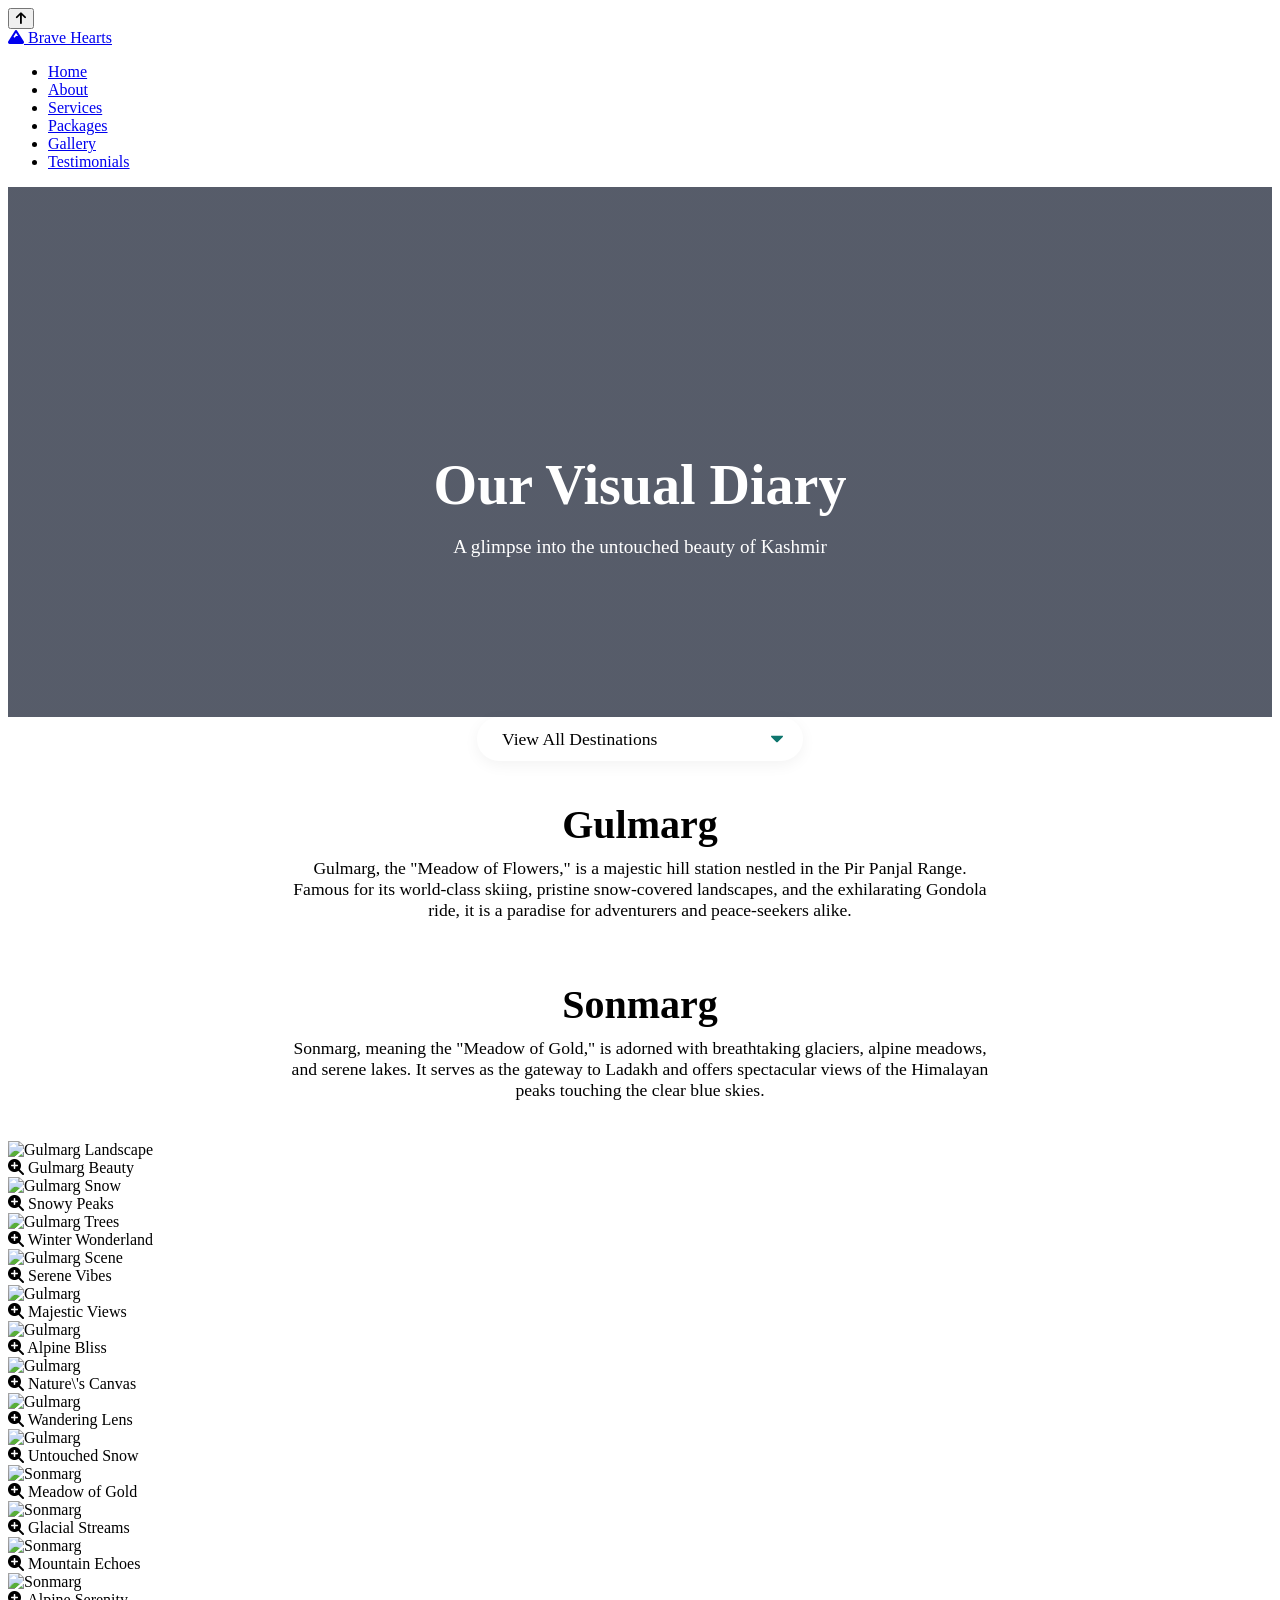
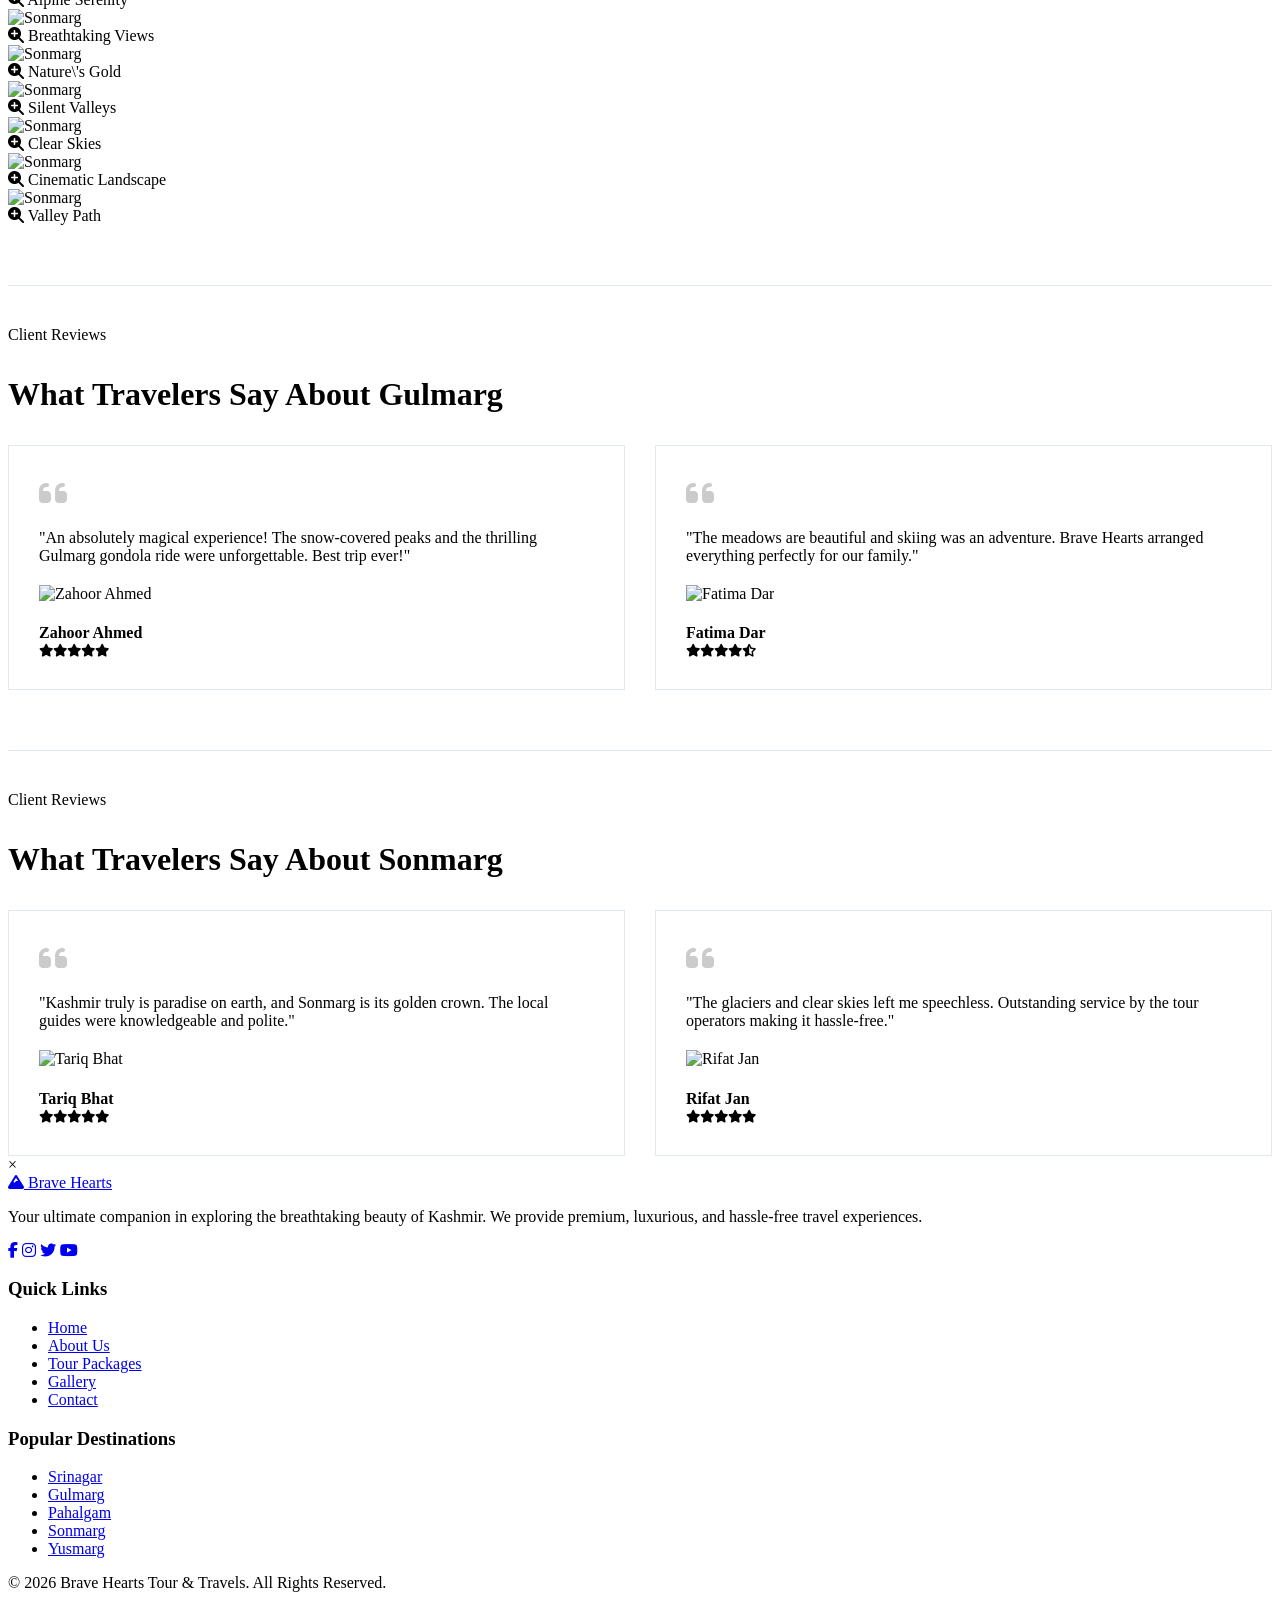
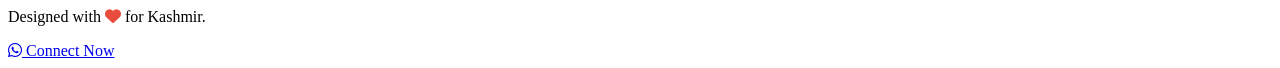
==== gallery.html @ b63589d4 "update" ====
<!DOCTYPE html>
<html lang="en">

<head>
    <meta charset="UTF-8">
    <meta name="viewport" content="width=device-width, initial-scale=1.0">
    <title>Gallery | Brave Hearts Tour & Travels</title>
    <meta name="description"
        content="Explore the stunning landscapes of Gulmarg and Sonmarg in Kashmir through our beautiful gallery.">
    <!-- Google Fonts -->
    <link rel="preconnect" href="https://fonts.googleapis.com">
    <link rel="preconnect" href="https://fonts.gstatic.com" crossorigin>
    <link
        href="https://fonts.googleapis.com/css2?family=Inter:wght@300;400;500;600&family=Outfit:wght@400;600;700;800&display=swap"
        rel="stylesheet">
    <!-- Font Awesome -->
    <link rel="stylesheet" href="https://cdnjs.cloudflare.com/ajax/libs/font-awesome/6.4.0/css/all.min.css">
    <!-- Custom CSS -->
    <link rel="stylesheet" href="style.css">
    <style>
        /* Specific Gallery Page Styles */
        .gallery-page-hero {
            height: 50vh;
            background: linear-gradient(rgba(15, 23, 42, 0.7), rgba(15, 23, 42, 0.7)), url('https://images.unsplash.com/photo-1598091383021-15ddea10925d?auto=format&fit=crop&w=1600&q=80') center/cover;
            display: flex;
            align-items: center;
            justify-content: center;
            text-align: center;
            color: white;
            padding-top: 80px;
        }

        .gallery-page-title {
            font-size: 3.5rem;
            font-weight: 800;
            margin-bottom: 10px;
            animation: fadeInDown 1s ease;
        }

        .gallery-page-subtitle {
            font-size: 1.2rem;
            font-weight: 300;
            animation: fadeInUp 1s ease;
        }

        .gallery-filter-container {
            text-align: center;
            margin-bottom: 40px;
        }

        .gallery-select {
            padding: 12px 25px;
            font-size: 1.1rem;
            border: 2px solid var(--primary);
            border-radius: 30px;
            background-color: var(--white);
            color: var(--dark);
            font-family: var(--font-primary);
            cursor: pointer;
            outline: none;
            transition: var(--transition);
            box-shadow: 0 4px 15px rgba(0,0,0,0.05);
            appearance: none;
            -webkit-appearance: none;
            background-image: url("data:image/svg+xml;charset=US-ASCII,%3Csvg%20xmlns%3D%22http%3A%2F%2Fwww.w3.org%2F2000%2Fsvg%22%20width%3D%22292.4%22%20height%3D%22292.4%22%3E%3Cpath%20fill%3D%22%230F766E%22%20d%3D%22M287%2069.4a17.6%2017.6%200%200%200-13-5.4H18.4c-5%200-9.3%201.8-12.9%205.4A17.6%2017.6%200%200%200%200%2082.2c0%205%201.8%209.3%205.4%2012.9l128%20127.9c3.6%203.6%207.8%205.4%2012.8%205.4s9.2-1.8%2012.8-5.4L287%2095c3.5-3.5%205.4-7.8%205.4-12.8%200-5-1.9-9.2-5.5-12.8z%22%2F%3E%3C%2Fsvg%3E");
            background-repeat: no-repeat;
            background-position: right 20px top 50%;
            background-size: 12px auto;
            padding-right: 50px;
        }

        .gallery-select:focus {
            box-shadow: 0 0 0 3px rgba(15, 118, 110, 0.2);
        }

        .location-header {
            text-align: center;
            margin-bottom: 40px;
        }

        .location-header h2 {
            font-size: 2.5rem;
            color: var(--primary);
            margin-bottom: 10px;
        }

        .location-header p {
            color: var(--text-muted);
            max-width: 700px;
            margin: 0 auto;
            font-size: 1.1rem;
        }

        .gallery-item {
            display: none; /* Hidden by default, JS handles it */
        }

        .gallery-item.show {
            display: block;
            animation: fadeIn 0.5s ease forwards;
        }

        @keyframes fadeIn {
            from { opacity: 0; transform: scale(0.95); }
            to { opacity: 1; transform: scale(1); }
        }

        @keyframes fadeInDown {
            from { opacity: 0; transform: translateY(-30px); }
            to { opacity: 1; transform: translateY(0); }
        }
        
        @keyframes fadeInUp {
            from { opacity: 0; transform: translateY(30px); }
            to { opacity: 1; transform: translateY(0); }
        }

        .gallery-reviews-grid {
            display: grid;
            grid-template-columns: repeat(auto-fit, minmax(300px, 1fr));
            gap: 30px;
            margin-top: 30px;
        }

        .gallery-review-card {
            background: var(--light);
            padding: 30px;
            border-radius: var(--border-radius);
            box-shadow: var(--box-shadow);
            position: relative;
            text-align: left;
            border: 1px solid #E2E8F0;
        }

        .review-section {
            display: none;
            margin-top: 60px;
            border-top: 1px solid #E2E8F0;
            padding-top: 40px;
        }

        .review-section.show {
            display: block;
            animation: fadeIn 0.5s ease forwards;
        }
    </style>
</head>

<body>

    <!-- Back to top button -->
    <button id="backToTop" class="back-to-top" aria-label="Back to top">
        <i class="fas fa-arrow-up"></i>
    </button>

    <!-- Navigation Bar -->
    <nav id="navbar" class="navbar scrolled">
        <div class="nav-container">
            <a href="index.html" class="logo">
                <i class="fas fa-mountain"></i>
                <span>Brave Hearts</span>
            </a>

            <div class="menu-toggle" id="mobile-menu">
                <span class="bar"></span>
                <span class="bar"></span>
                <span class="bar"></span>
            </div>

            <ul class="nav-menu">
                <li><a href="index.html#home" class="nav-link">Home</a></li>
                <li><a href="index.html#about" class="nav-link">About</a></li>
                <li><a href="index.html#services" class="nav-link">Services</a></li>
                <li><a href="index.html#packages" class="nav-link">Packages</a></li>
                <li><a href="gallery.html" class="nav-link active">Gallery</a></li>
                <li><a href="index.html#testimonials" class="nav-link">Testimonials</a></li>
            </ul>
        </div>
    </nav>

    <!-- Gallery Hero Section -->
    <section class="gallery-page-hero">
        <div class="container">
            <h1 class="gallery-page-title">Our Visual Diary</h1>
            <p class="gallery-page-subtitle">A glimpse into the untouched beauty of Kashmir</p>
        </div>
    </section>

    <!-- Main Gallery Content -->
    <section class="section-padding">
        <div class="container">
            <div class="gallery-filter-container">
                <select id="galleryFilter" class="gallery-select">
                    <option value="all">View All Destinations</option>
                    <option value="gulmarg">Gulmarg - The Meadow of Flowers</option>
                    <option value="sonmarg">Sonmarg - The Meadow of Gold</option>
                </select>
            </div>

            <div id="gulmargHeader" class="location-header">
                <h2>Gulmarg</h2>
                <p>Gulmarg, the "Meadow of Flowers," is a majestic hill station nestled in the Pir Panjal Range. Famous for its world-class skiing, pristine snow-covered landscapes, and the exhilarating Gondola ride, it is a paradise for adventurers and peace-seekers alike.</p>
            </div>

            <div id="sonmargHeader" class="location-header">
                <h2>Sonmarg</h2>
                <p>Sonmarg, meaning the "Meadow of Gold," is adorned with breathtaking glaciers, alpine meadows, and serene lakes. It serves as the gateway to Ladakh and offers spectacular views of the Himalayan peaks touching the clear blue skies.</p>
            </div>

            <div class="gallery-masonry" id="galleryContainer">
                <!-- Gulmarg Images -->
                <div class="gallery-item gulmarg show">
                    <img src="Gulmarg/pexels-imadclicks-10679349.jpg" alt="Gulmarg Landscape" loading="lazy">
                    <div class="gallery-overlay">
                        <i class="fas fa-search-plus"></i>
                        <span>Gulmarg Beauty</span>
                    </div>
                </div>
                <div class="gallery-item gulmarg show">
                    <img src="Gulmarg/pexels-imadclicks-10679579.jpg" alt="Gulmarg Snow" loading="lazy">
                    <div class="gallery-overlay">
                        <i class="fas fa-search-plus"></i>
                        <span>Snowy Peaks</span>
                    </div>
                </div>
                <div class="gallery-item gulmarg show">
                    <img src="Gulmarg/pexels-imadclicks-15344120.jpg" alt="Gulmarg Trees" loading="lazy">
                    <div class="gallery-overlay">
                        <i class="fas fa-search-plus"></i>
                        <span>Winter Wonderland</span>
                    </div>
                </div>
                <div class="gallery-item gulmarg show">
                    <img src="Gulmarg/pexels-mysara-hassan-116278479-21326800.jpg" alt="Gulmarg Scene" loading="lazy">
                    <div class="gallery-overlay">
                        <i class="fas fa-search-plus"></i>
                        <span>Serene Vibes</span>
                    </div>
                </div>
                <div class="gallery-item gulmarg show">
                    <img src="Gulmarg/pexels-salmansuri-15317850.jpg" alt="Gulmarg" loading="lazy">
                    <div class="gallery-overlay">
                        <i class="fas fa-search-plus"></i>
                        <span>Majestic Views</span>
                    </div>
                </div>
                <div class="gallery-item gulmarg show">
                    <img src="Gulmarg/pexels-sam-clickx-24038849-19669655.jpg" alt="Gulmarg" loading="lazy">
                    <div class="gallery-overlay">
                        <i class="fas fa-search-plus"></i>
                        <span>Alpine Bliss</span>
                    </div>
                </div>
                <div class="gallery-item gulmarg show">
                    <img src="Gulmarg/pexels-umair-pir-26953782-36627783.jpg" alt="Gulmarg" loading="lazy">
                    <div class="gallery-overlay">
                        <i class="fas fa-search-plus"></i>
                        <span>Nature\'s Canvas</span>
                    </div>
                </div>
                <div class="gallery-item gulmarg show">
                    <img src="Gulmarg/pexels-wanderinglenses-25841505.jpg" alt="Gulmarg" loading="lazy">
                    <div class="gallery-overlay">
                        <i class="fas fa-search-plus"></i>
                        <span>Wandering Lens</span>
                    </div>
                </div>
                <div class="gallery-item gulmarg show">
                    <img src="Gulmarg/pexels-withbaxit-17962851.jpg" alt="Gulmarg" loading="lazy">
                    <div class="gallery-overlay">
                        <i class="fas fa-search-plus"></i>
                        <span>Untouched Snow</span>
                    </div>
                </div>

                <!-- Sonmarg Images -->
                <div class="gallery-item sonmarg show">
                    <img src="Sonmarg/pexels-faiz-ul-mushtaq-449363837-19975733.jpg" alt="Sonmarg" loading="lazy">
                    <div class="gallery-overlay">
                        <i class="fas fa-search-plus"></i>
                        <span>Meadow of Gold</span>
                    </div>
                </div>
                <div class="gallery-item sonmarg show">
                    <img src="Sonmarg/pexels-imadclicks-31204203.jpg" alt="Sonmarg" loading="lazy">
                    <div class="gallery-overlay">
                        <i class="fas fa-search-plus"></i>
                        <span>Glacial Streams</span>
                    </div>
                </div>
                <div class="gallery-item sonmarg show">
                    <img src="Sonmarg/pexels-imadclicks-35414086.jpg" alt="Sonmarg" loading="lazy">
                    <div class="gallery-overlay">
                        <i class="fas fa-search-plus"></i>
                        <span>Mountain Echoes</span>
                    </div>
                </div>
                <div class="gallery-item sonmarg show">
                    <img src="Sonmarg/pexels-imesser-1679175529-31054770.jpg" alt="Sonmarg" loading="lazy">
                    <div class="gallery-overlay">
                        <i class="fas fa-search-plus"></i>
                        <span>Alpine Serenity</span>
                    </div>
                </div>
                <div class="gallery-item sonmarg show">
                    <img src="Sonmarg/pexels-ishahidsultan-16252950.jpg" alt="Sonmarg" loading="lazy">
                    <div class="gallery-overlay">
                        <i class="fas fa-search-plus"></i>
                        <span>Breathtaking Views</span>
                    </div>
                </div>
                <div class="gallery-item sonmarg show">
                    <img src="Sonmarg/pexels-muazammohiuddin-33590298.jpg" alt="Sonmarg" loading="lazy">
                    <div class="gallery-overlay">
                        <i class="fas fa-search-plus"></i>
                        <span>Nature\'s Gold</span>
                    </div>
                </div>
                <div class="gallery-item sonmarg show">
                    <img src="Sonmarg/pexels-qaarif-13927123.jpg" alt="Sonmarg" loading="lazy">
                    <div class="gallery-overlay">
                        <i class="fas fa-search-plus"></i>
                        <span>Silent Valleys</span>
                    </div>
                </div>
                <div class="gallery-item sonmarg show">
                    <img src="Sonmarg/pexels-seerat-mattoo-676453238-36120706.jpg" alt="Sonmarg" loading="lazy">
                    <div class="gallery-overlay">
                        <i class="fas fa-search-plus"></i>
                        <span>Clear Skies</span>
                    </div>
                </div>
                <div class="gallery-item sonmarg show">
                    <img src="Sonmarg/pexels-shahfaizanfilms-30680040.jpg" alt="Sonmarg" loading="lazy">
                    <div class="gallery-overlay">
                        <i class="fas fa-search-plus"></i>
                        <span>Cinematic Landscape</span>
                    </div>
                </div>
                <div class="gallery-item sonmarg show">
                    <img src="Sonmarg/pexels-vidit-goel-2136806-17400910.jpg" alt="Sonmarg" loading="lazy">
                    <div class="gallery-overlay">
                        <i class="fas fa-search-plus"></i>
                        <span>Valley Path</span>
                    </div>
                </div>
            </div>

            <!-- Reviews Section (Filtered) -->
            <div id="gulmargReviews" class="review-section gulmarg show">
                <div class="text-center mb-4">
                    <span class="subtitle">Client Reviews</span>
                    <h3 class="section-title" style="font-size: 2rem;">What Travelers Say About <span>Gulmarg</span></h3>
                </div>
                <div class="gallery-reviews-grid">
                    <div class="gallery-review-card">
                        <div class="quote-icon" style="top: 15px; left: 15px; font-size: 2rem; opacity: 0.2;"><i class="fas fa-quote-left"></i></div>
                        <p class="review-text" style="margin-bottom: 20px; font-size: 1rem;">"An absolutely magical experience! The snow-covered peaks and the thrilling Gulmarg gondola ride were unforgettable. Best trip ever!"</p>
                        <div class="client-info" style="justify-content: flex-start;">
                            <img src="https://images.unsplash.com/photo-1506794778202-cad84cf45f1d?auto=format&fit=crop&w=150&q=80" alt="Zahoor Ahmed" class="client-img">
                            <div class="client-details">
                                <h4 style="font-size: 1rem; margin-bottom: 2px;">Zahoor Ahmed</h4>
                                <div class="rating" style="font-size: 0.8rem;">
                                    <i class="fas fa-star"></i><i class="fas fa-star"></i><i class="fas fa-star"></i><i class="fas fa-star"></i><i class="fas fa-star"></i>
                                </div>
                            </div>
                        </div>
                    </div>
                    <div class="gallery-review-card">
                        <div class="quote-icon" style="top: 15px; left: 15px; font-size: 2rem; opacity: 0.2;"><i class="fas fa-quote-left"></i></div>
                        <p class="review-text" style="margin-bottom: 20px; font-size: 1rem;">"The meadows are beautiful and skiing was an adventure. Brave Hearts arranged everything perfectly for our family."</p>
                        <div class="client-info" style="justify-content: flex-start;">
                            <img src="https://images.unsplash.com/photo-1531123897727-8f129e1b28ce?auto=format&fit=crop&w=150&q=80" alt="Fatima Dar" class="client-img">
                            <div class="client-details">
                                <h4 style="font-size: 1rem; margin-bottom: 2px;">Fatima Dar</h4>
                                <div class="rating" style="font-size: 0.8rem;">
                                    <i class="fas fa-star"></i><i class="fas fa-star"></i><i class="fas fa-star"></i><i class="fas fa-star"></i><i class="fas fa-star-half-alt"></i>
                                </div>
                            </div>
                        </div>
                    </div>
                </div>
            </div>

            <div id="sonmargReviews" class="review-section sonmarg show">
                <div class="text-center mb-4">
                    <span class="subtitle">Client Reviews</span>
                    <h3 class="section-title" style="font-size: 2rem;">What Travelers Say About <span>Sonmarg</span></h3>
                </div>
                <div class="gallery-reviews-grid">
                    <div class="gallery-review-card">
                        <div class="quote-icon" style="top: 15px; left: 15px; font-size: 2rem; opacity: 0.2;"><i class="fas fa-quote-left"></i></div>
                        <p class="review-text" style="margin-bottom: 20px; font-size: 1rem;">"Kashmir truly is paradise on earth, and Sonmarg is its golden crown. The local guides were knowledgeable and polite."</p>
                        <div class="client-info" style="justify-content: flex-start;">
                            <img src="https://images.unsplash.com/photo-1507003211169-0a1dd7228f2d?auto=format&fit=crop&w=150&q=80" alt="Tariq Bhat" class="client-img">
                            <div class="client-details">
                                <h4 style="font-size: 1rem; margin-bottom: 2px;">Tariq Bhat</h4>
                                <div class="rating" style="font-size: 0.8rem;">
                                    <i class="fas fa-star"></i><i class="fas fa-star"></i><i class="fas fa-star"></i><i class="fas fa-star"></i><i class="fas fa-star"></i>
                                </div>
                            </div>
                        </div>
                    </div>
                    <div class="gallery-review-card">
                        <div class="quote-icon" style="top: 15px; left: 15px; font-size: 2rem; opacity: 0.2;"><i class="fas fa-quote-left"></i></div>
                        <p class="review-text" style="margin-bottom: 20px; font-size: 1rem;">"The glaciers and clear skies left me speechless. Outstanding service by the tour operators making it hassle-free."</p>
                        <div class="client-info" style="justify-content: flex-start;">
                            <img src="https://images.unsplash.com/photo-1494790108377-be9c29b29330?auto=format&fit=crop&w=150&q=80" alt="Rifat Jan" class="client-img">
                            <div class="client-details">
                                <h4 style="font-size: 1rem; margin-bottom: 2px;">Rifat Jan</h4>
                                <div class="rating" style="font-size: 0.8rem;">
                                    <i class="fas fa-star"></i><i class="fas fa-star"></i><i class="fas fa-star"></i><i class="fas fa-star"></i><i class="fas fa-star"></i>
                                </div>
                            </div>
                        </div>
                    </div>
                </div>
            </div>
        </div>
    </section>

    <!-- Lightbox -->
    <div id="lightbox" class="lightbox">
        <span class="close-lightbox">&times;</span>
        <img class="lightbox-content" id="lightbox-img">
        <div id="lightbox-caption"></div>
    </div>

    <!-- Footer -->
    <footer class="footer">
        <div class="container">
            <div class="footer-grid">
                <div class="footer-about">
                    <a href="index.html" class="logo footer-logo">
                        <i class="fas fa-mountain"></i>
                        <span>Brave Hearts</span>
                    </a>
                    <p>Your ultimate companion in exploring the breathtaking beauty of Kashmir. We provide premium,
                        luxurious, and hassle-free travel experiences.</p>
                    <div class="social-links">
                        <a href="#"><i class="fab fa-facebook-f"></i></a>
                        <a href="#"><i class="fab fa-instagram"></i></a>
                        <a href="#"><i class="fab fa-twitter"></i></a>
                        <a href="#"><i class="fab fa-youtube"></i></a>
                    </div>
                </div>
                <div class="footer-links">
                    <h3>Quick Links</h3>
                    <ul>
                        <li><a href="index.html#home">Home</a></li>
                        <li><a href="index.html#about">About Us</a></li>
                        <li><a href="index.html#packages">Tour Packages</a></li>
                        <li><a href="gallery.html">Gallery</a></li>
                        <li><a href="index.html#contact">Contact</a></li>
                    </ul>
                </div>
                <div class="footer-links">
                    <h3>Popular Destinations</h3>
                    <ul>
                        <li><a href="#">Srinagar</a></li>
                        <li><a href="#">Gulmarg</a></li>
                        <li><a href="#">Pahalgam</a></li>
                        <li><a href="#">Sonmarg</a></li>
                        <li><a href="#">Yusmarg</a></li>
                    </ul>
                </div>
            </div>
            <div class="footer-bottom">
                <p>&copy; <span id="currentYear"></span> Brave Hearts Tour & Travels. All Rights Reserved.</p>
                <p>Designed with <i class="fas fa-heart" style="color: #e74c3c;"></i> for Kashmir.</p>
            </div>
        </div>
    </footer>

    <!-- Sticky WhatsApp Button (Mobile Footer / Desktop Float) -->
    <a href="https://wa.me/919876543210" target="_blank" class="whatsapp-sticky-btn">
        <i class="fab fa-whatsapp"></i> <span class="wa-text">Connect Now</span>
    </a>

    <!-- Scripts -->
    <script src="script.js"></script>
    <script>
        document.addEventListener('DOMContentLoaded', () => {
            const filterSelect = document.getElementById('galleryFilter');
            const galleryItems = document.querySelectorAll('.gallery-item');
            const gulmargHeader = document.getElementById('gulmargHeader');
            const sonmargHeader = document.getElementById('sonmargHeader');

            // Set initial state
            filterGallery('all');

            filterSelect.addEventListener('change', (e) => {
                filterGallery(e.target.value);
            });

            function filterGallery(category) {
                // Handle Headers
                if (category === 'all') {
                    gulmargHeader.style.display = 'block';
                    sonmargHeader.style.display = 'block';
                    // Add some spacing between them when showing all
                    sonmargHeader.style.marginTop = '60px';
                } else if (category === 'gulmarg') {
                    gulmargHeader.style.display = 'block';
                    sonmargHeader.style.display = 'none';
                } else if (category === 'sonmarg') {
                    gulmargHeader.style.display = 'none';
                    sonmargHeader.style.display = 'block';
                    sonmargHeader.style.marginTop = '0';
                }

                // Handle Images and Reviews
                const elementsToFilter = document.querySelectorAll('.gallery-item, .review-section');
                
                elementsToFilter.forEach(item => {
                    item.classList.remove('show');
                    if (category === 'all' || item.classList.contains(category)) {
                        setTimeout(() => {
                            item.classList.add('show');
                        }, 50);
                    }
                });
            }
        });
    </script>
</body>
</html>
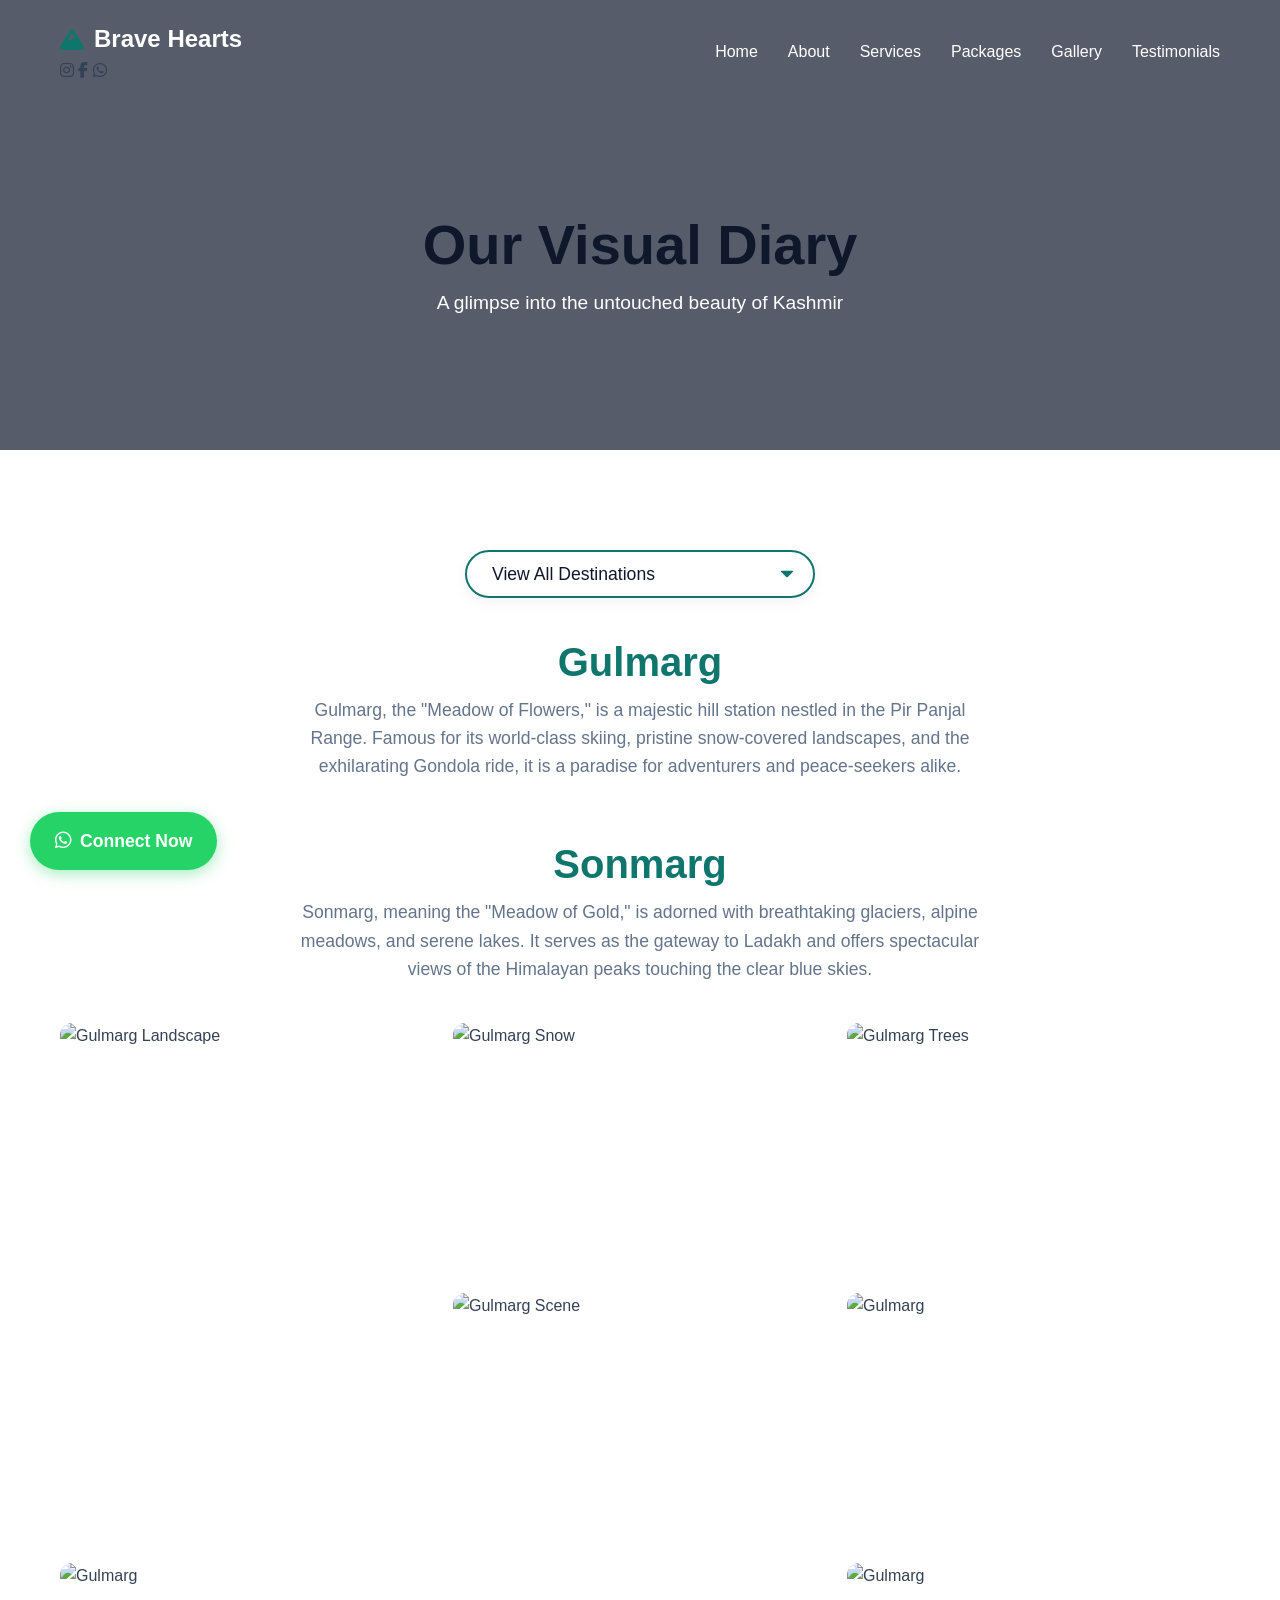
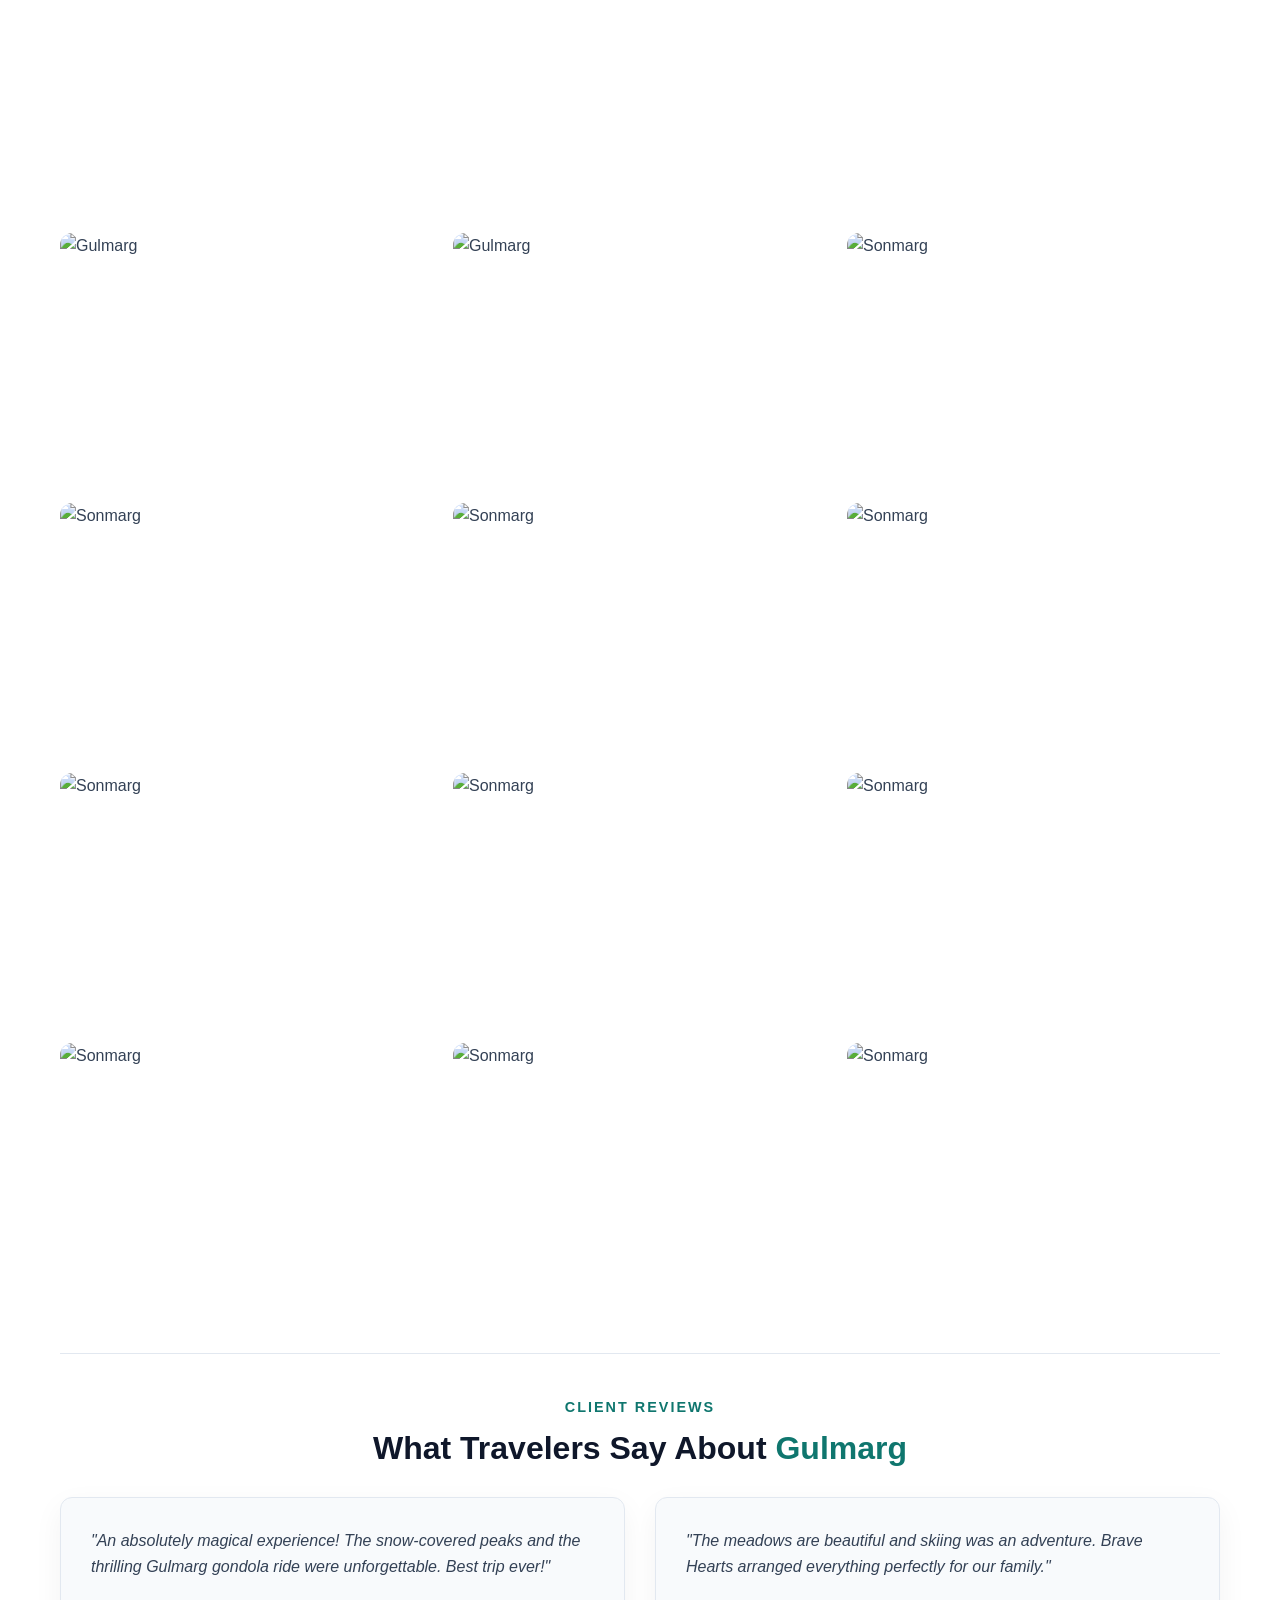
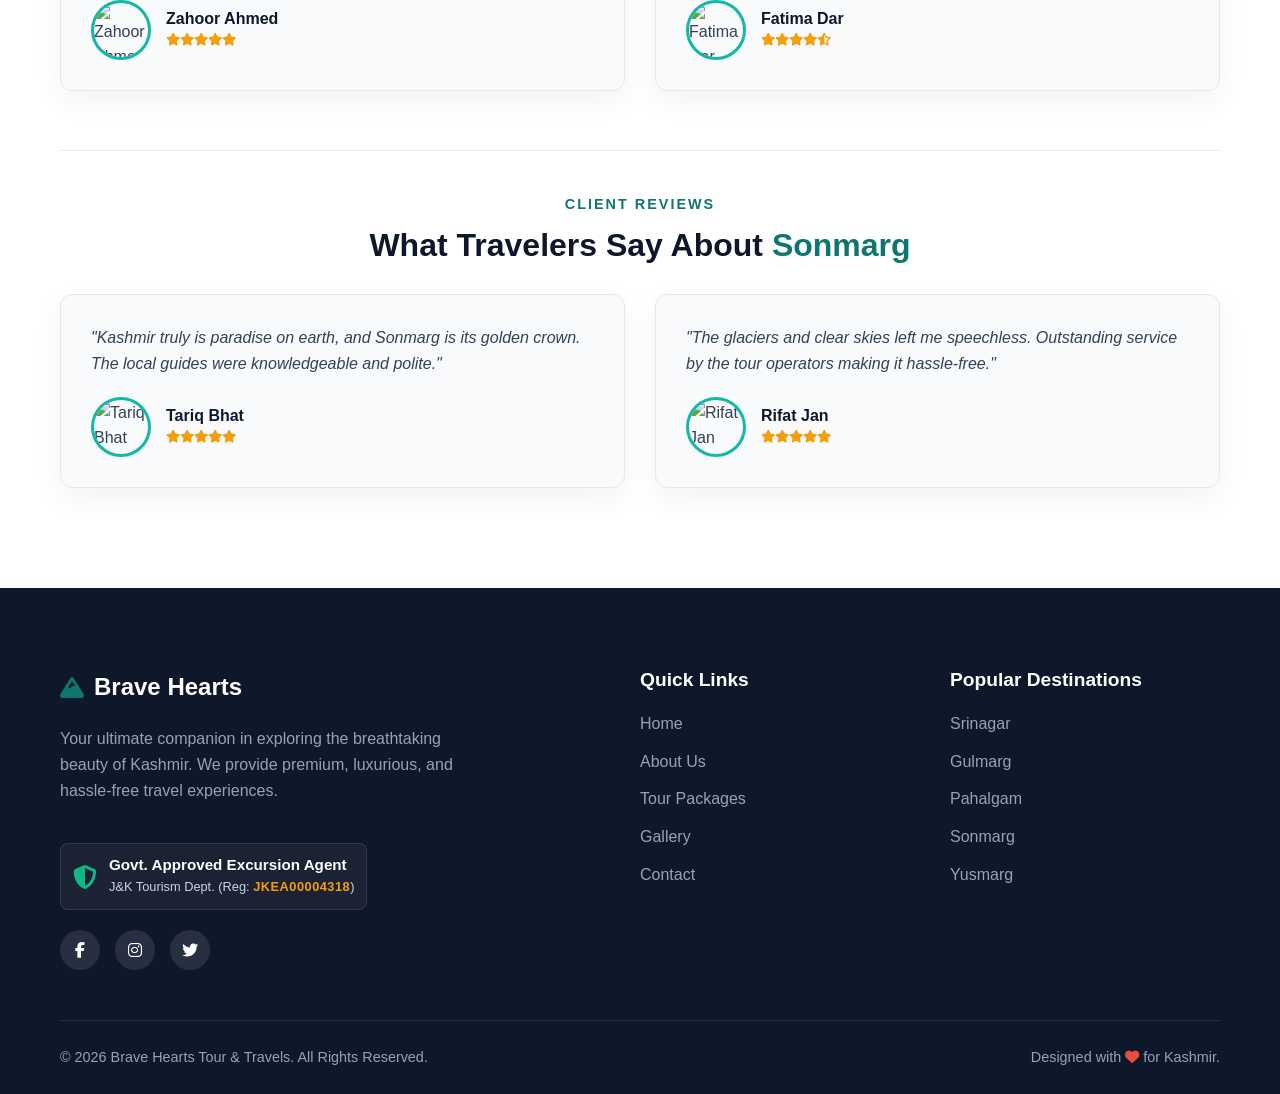
==== commit 445e5a1f: "update" ====
--- a/gallery.html
+++ b/gallery.html
@@ -117,7 +117,7 @@
 
         .gallery-reviews-grid {
             display: grid;
-            grid-template-columns: repeat(auto-fit, minmax(300px, 1fr));
+            grid-template-columns: repeat(auto-fit, minmax(min(100%, 300px), 1fr));
             gap: 30px;
             margin-top: 30px;
         }
@@ -156,10 +156,17 @@
     <!-- Navigation Bar -->
     <nav id="navbar" class="navbar scrolled">
         <div class="nav-container">
-            <a href="index.html" class="logo">
-                <i class="fas fa-mountain"></i>
-                <span>Brave Hearts</span>
-            </a>
+            <div class="brand-container">
+                <a href="index.html" class="logo">
+                    <i class="fas fa-mountain"></i>
+                    <span>Brave Hearts</span>
+                </a>
+                <div class="header-socials">
+                    <a href="https://www.instagram.com/bravehearttourandtravel" aria-label="Instagram" target="_blank"><i class="fab fa-instagram"></i></a>
+                    <a href="https://www.facebook.com/profile.php?id=61568945112556" aria-label="Facebook" target="_blank"><i class="fab fa-facebook-f"></i></a>
+                    <a href="https://wa.me/919596041720" aria-label="WhatsApp" target="_blank"><i class="fab fa-whatsapp"></i></a>
+                </div>
+            </div>
 
             <div class="menu-toggle" id="mobile-menu">
                 <span class="bar"></span>
@@ -437,11 +444,19 @@
                     </a>
                     <p>Your ultimate companion in exploring the breathtaking beauty of Kashmir. We provide premium,
                         luxurious, and hassle-free travel experiences.</p>
+                    <div class="footer-trust" style="margin-top: 20px; margin-bottom: 20px; padding: 12px; background: rgba(255,255,255,0.05); border-radius: 8px; border: 1px solid rgba(255,255,255,0.1); display: inline-block;">
+                        <div style="display: flex; align-items: center; gap: 12px;">
+                            <i class="fas fa-shield-alt" style="color: #10B981; font-size: 1.5rem;"></i>
+                            <div style="text-align: left;">
+                                <h4 style="color: #fff; font-size: 0.95rem; margin-bottom: 2px;">Govt. Approved Excursion Agent</h4>
+                                <p style="color: #cbd5e1; font-size: 0.8rem; margin: 0;">J&K Tourism Dept. (Reg: <span style="color: #F59E0B; font-weight: bold; letter-spacing: 0.5px;">JKEA00004318</span>)</p>
+                            </div>
+                        </div>
+                    </div>
                     <div class="social-links">
-                        <a href="#"><i class="fab fa-facebook-f"></i></a>
-                        <a href="#"><i class="fab fa-instagram"></i></a>
-                        <a href="#"><i class="fab fa-twitter"></i></a>
-                        <a href="#"><i class="fab fa-youtube"></i></a>
+                        <a href="https://www.facebook.com/profile.php?id=61568945112556" aria-label="Facebook" target="_blank"><i class="fab fa-facebook-f"></i></a>
+                        <a href="https://www.instagram.com/bravehearttourandtravel" aria-label="Instagram" target="_blank"><i class="fab fa-instagram"></i></a>
+                        <a href="https://x.com/heart12385" aria-label="Twitter" target="_blank"><i class="fab fa-twitter"></i></a>
                     </div>
                 </div>
                 <div class="footer-links">
@@ -473,7 +488,7 @@
     </footer>
 
     <!-- Sticky WhatsApp Button (Mobile Footer / Desktop Float) -->
-    <a href="https://wa.me/919876543210" target="_blank" class="whatsapp-sticky-btn">
+    <a href="https://wa.me/919596041720" target="_blank" class="whatsapp-sticky-btn">
         <i class="fab fa-whatsapp"></i> <span class="wa-text">Connect Now</span>
     </a>
 
--- a/style.css
+++ b/style.css
@@ -0,0 +1,1536 @@
+/* ==========================================================================
+   CSS Variables & Base Styles
+   ========================================================================== */
+   :root {
+    /* Color Palette */
+    --primary: #0F766E; /* Emerald Green */
+    --primary-light: #14B8A6;
+    --secondary: #0EA5E9; /* Sky Blue */
+    --dark: #0F172A;
+    --light: #F8FAFC;
+    --white: #FFFFFF;
+    --text-main: #334155;
+    --text-muted: #64748B;
+    
+    /* Typography */
+    --font-primary: 'Inter', sans-serif;
+    --font-heading: 'Outfit', sans-serif;
+    
+    /* UI Elements */
+    --border-radius: 12px;
+    --box-shadow: 0 10px 30px rgba(0, 0, 0, 0.05);
+    --glass-bg: rgba(255, 255, 255, 0.85);
+    --glass-border: rgba(255, 255, 255, 0.3);
+    
+    /* Transitions */
+    --transition: all 0.3s cubic-bezier(0.25, 0.8, 0.25, 1);
+}
+
+* {
+    margin: 0;
+    padding: 0;
+    box-sizing: border-box;
+}
+
+html {
+    scroll-behavior: smooth;
+}
+
+body {
+    font-family: var(--font-primary);
+    color: var(--text-main);
+    background-color: var(--white);
+    line-height: 1.6;
+    overflow-x: hidden;
+}
+
+h1, h2, h3, h4, h5, h6 {
+    font-family: var(--font-heading);
+    color: var(--dark);
+    line-height: 1.2;
+}
+
+a {
+    text-decoration: none;
+    color: inherit;
+    transition: var(--transition);
+}
+
+ul {
+    list-style: none;
+}
+
+img {
+    max-width: 100%;
+    height: auto;
+    display: block;
+}
+
+.container {
+    max-width: 1200px;
+    margin: 0 auto;
+    padding: 0 20px;
+}
+
+.section-padding {
+    padding: 100px 0;
+}
+
+.bg-light {
+    background-color: var(--light);
+}
+
+.text-center {
+    text-align: center;
+}
+
+/* ==========================================================================
+   Typography & Utilities
+   ========================================================================== */
+.section-header {
+    margin-bottom: 60px;
+}
+
+.subtitle {
+    display: inline-block;
+    color: var(--primary);
+    font-weight: 600;
+    font-size: 0.9rem;
+    text-transform: uppercase;
+    letter-spacing: 2px;
+    margin-bottom: 10px;
+}
+
+.section-title {
+    font-size: 2.5rem;
+    font-weight: 700;
+}
+
+.section-title span {
+    color: var(--primary);
+}
+
+.lead-text {
+    font-size: 1.2rem;
+    color: var(--dark);
+    font-weight: 500;
+    margin-bottom: 20px;
+}
+
+.mt-3 { margin-top: 1.5rem; }
+.mt-4 { margin-top: 2rem; }
+.relative { position: relative; }
+
+/* Buttons */
+.btn {
+    display: inline-block;
+    padding: 12px 28px;
+    border-radius: 30px;
+    font-weight: 600;
+    font-size: 1rem;
+    cursor: pointer;
+    text-align: center;
+    border: none;
+    outline: none;
+}
+
+.btn-primary {
+    background-color: var(--primary);
+    color: var(--white);
+    box-shadow: 0 4px 15px rgba(15, 118, 110, 0.3);
+}
+
+.btn-primary:hover {
+    background-color: var(--primary-light);
+    transform: translateY(-2px);
+    box-shadow: 0 6px 20px rgba(15, 118, 110, 0.4);
+}
+
+.btn-outline {
+    background-color: transparent;
+    color: var(--white);
+    border: 2px solid var(--white);
+}
+
+.btn-outline:hover {
+    background-color: var(--white);
+    color: var(--dark);
+}
+
+.btn-whatsapp {
+    background-color: #25D366;
+    color: var(--white);
+    border: none;
+    display: inline-flex;
+    align-items: center;
+    justify-content: center;
+    width: 48px;
+    height: 48px;
+    padding: 0;
+    border-radius: 50%;
+    font-size: 1.5rem;
+    box-shadow: 0 4px 15px rgba(37, 211, 102, 0.3);
+}
+
+.btn-whatsapp:hover {
+    background-color: #128C7E;
+    color: var(--white);
+    transform: translateY(-2px);
+    box-shadow: 0 6px 20px rgba(37, 211, 102, 0.4);
+}
+
+.btn-text {
+    color: var(--primary);
+    font-weight: 600;
+    display: inline-flex;
+    align-items: center;
+    gap: 8px;
+}
+
+.btn-text:hover {
+    color: var(--primary-light);
+    gap: 12px;
+}
+
+.btn-block {
+    display: block;
+    width: 100%;
+}
+
+/* Glass Effect */
+.glass-effect {
+    background: var(--glass-bg);
+    backdrop-filter: blur(10px);
+    -webkit-backdrop-filter: blur(10px);
+    border: 1px solid var(--glass-border);
+    border-radius: var(--border-radius);
+    box-shadow: var(--box-shadow);
+}
+
+/* ==========================================================================
+   Navigation Bar
+   ========================================================================== */
+.navbar {
+    position: fixed;
+    top: 0;
+    left: 0;
+    width: 100%;
+    z-index: 1000;
+    transition: var(--transition);
+    padding: 20px 0;
+}
+
+.navbar.scrolled {
+    padding: 15px 0;
+    background: rgba(255, 255, 255, 0.95);
+    backdrop-filter: blur(10px);
+    box-shadow: 0 2px 10px rgba(0, 0, 0, 0.1);
+}
+
+.nav-container {
+    max-width: 1200px;
+    margin: 0 auto;
+    padding: 0 20px;
+    display: flex;
+    justify-content: space-between;
+    align-items: center;
+}
+
+.logo {
+    display: flex;
+    align-items: center;
+    gap: 10px;
+    font-family: var(--font-heading);
+    font-size: 1.5rem;
+    font-weight: 700;
+    color: var(--white);
+}
+
+.navbar.scrolled .logo {
+    color: var(--dark);
+}
+
+.logo i {
+    color: var(--primary);
+}
+
+.nav-menu {
+    display: flex;
+    gap: 30px;
+}
+
+.nav-link {
+    color: var(--white);
+    font-weight: 500;
+    position: relative;
+}
+
+.navbar.scrolled .nav-link {
+    color: var(--text-main);
+}
+
+.nav-link::after {
+    content: '';
+    position: absolute;
+    bottom: -5px;
+    left: 0;
+    width: 0;
+    height: 2px;
+    background-color: var(--primary);
+    transition: var(--transition);
+}
+
+.nav-link:hover::after, .nav-link.active::after {
+    width: 100%;
+}
+
+.navbar.scrolled .nav-link:hover, .navbar.scrolled .nav-link.active {
+    color: var(--primary);
+}
+
+/* Mobile Menu */
+.menu-toggle {
+    display: none;
+    cursor: pointer;
+    flex-direction: column;
+    gap: 6px;
+    z-index: 1001;
+}
+
+.menu-toggle .bar {
+    width: 25px;
+    height: 3px;
+    background-color: var(--white);
+    transition: var(--transition);
+}
+
+.navbar.scrolled .menu-toggle .bar {
+    background-color: var(--dark);
+}
+
+/* ==========================================================================
+   Hero Section
+   ========================================================================== */
+.hero {
+    height: 100vh;
+    position: relative;
+    display: flex;
+    align-items: center;
+    justify-content: center;
+    text-align: center;
+}
+
+.hero-bg {
+    position: absolute;
+    top: 0;
+    left: 0;
+    width: 100%;
+    height: 100%;
+    z-index: -1;
+}
+
+.hero-bg .bg-img {
+    width: 100%;
+    height: 100%;
+    object-fit: cover;
+}
+
+/* Responsive Hero Backgrounds */
+.mobile-bg {
+    display: none;
+}
+
+.desktop-bg {
+    display: block;
+}
+
+@media (max-width: 767px) {
+    .mobile-bg {
+        display: block;
+    }
+    .desktop-bg {
+        display: none;
+    }
+}
+
+.overlay {
+    position: absolute;
+    top: 0;
+    left: 0;
+    width: 100%;
+    height: 100%;
+    background: linear-gradient(to bottom, rgba(15, 23, 42, 0.8) 0%, rgba(15, 23, 42, 0.3) 25%, rgba(15, 23, 42, 0.6) 100%);
+}
+
+.hero-content {
+    color: var(--white);
+    max-width: 800px;
+    padding: 0 20px;
+}
+
+.hero-title {
+    font-size: 4rem;
+    font-weight: 800;
+    margin-bottom: 20px;
+    color: var(--white);
+    text-shadow: 0 2px 10px rgba(0,0,0,0.3);
+}
+
+.text-highlight {
+    color: var(--primary-light);
+}
+
+.hero-tagline {
+    font-size: 1.5rem;
+    margin-bottom: 40px;
+    font-weight: 300;
+}
+
+.hero-btns {
+    display: flex;
+    gap: 20px;
+    justify-content: center;
+}
+
+/* ==========================================================================
+   About Section
+   ========================================================================== */
+.about-grid {
+    display: grid;
+    grid-template-columns: 1fr 1fr;
+    gap: 60px;
+    align-items: center;
+}
+
+.about-text p {
+    margin-bottom: 15px;
+}
+
+.about-features {
+    margin-top: 20px;
+    display: grid;
+    grid-template-columns: 1fr 1fr;
+    gap: 15px;
+}
+
+.about-features li {
+    display: flex;
+    align-items: center;
+    gap: 10px;
+    font-weight: 500;
+}
+
+.about-features i {
+    color: var(--primary);
+}
+
+.about-image {
+    position: relative;
+}
+
+.img-wrapper {
+    padding: 10px;
+    position: relative;
+}
+
+.img-wrapper img {
+    border-radius: calc(var(--border-radius) - 5px);
+    width: 100%;
+}
+
+.experience-badge {
+    position: absolute;
+    bottom: -20px;
+    right: -20px;
+    background: var(--primary);
+    color: var(--white);
+    padding: 20px;
+    border-radius: var(--border-radius);
+    text-align: center;
+    box-shadow: 0 10px 20px rgba(15, 118, 110, 0.3);
+}
+
+.experience-badge .number {
+    display: block;
+    font-size: 2.5rem;
+    font-weight: 800;
+    font-family: var(--font-heading);
+    line-height: 1;
+}
+
+/* ==========================================================================
+   Packages Section
+   ========================================================================== */
+.packages-grid {
+    display: grid;
+    grid-template-columns: repeat(auto-fit, minmax(320px, 1fr));
+    gap: 30px;
+}
+
+.package-card {
+    background: var(--white);
+    border-radius: var(--border-radius);
+    overflow: hidden;
+    box-shadow: 0 10px 30px rgba(0, 0, 0, 0.08);
+    transition: all 0.4s cubic-bezier(0.175, 0.885, 0.32, 1.275);
+    position: relative;
+    border: 1px solid transparent;
+}
+
+.package-card:hover {
+    transform: translateY(-15px);
+    box-shadow: 0 25px 50px rgba(15, 118, 110, 0.2);
+    border-color: rgba(15, 118, 110, 0.3);
+}
+
+.card-img {
+    position: relative;
+    height: 250px;
+    overflow: hidden;
+}
+
+.card-img img {
+    width: 100%;
+    height: 100%;
+    object-fit: cover;
+    transition: transform 0.5s ease;
+}
+
+.package-card:hover .card-img img {
+    transform: scale(1.1);
+}
+
+.price-tag {
+    position: absolute;
+    bottom: 20px;
+    right: 20px;
+    background: var(--primary);
+    color: var(--white);
+    padding: 8px 16px;
+    border-radius: 20px;
+    font-weight: 700;
+    font-family: var(--font-heading);
+    box-shadow: 0 4px 10px rgba(0,0,0,0.2);
+}
+
+.card-content {
+    padding: 25px;
+}
+
+.card-meta {
+    display: flex;
+    justify-content: space-between;
+    font-size: 0.85rem;
+    color: var(--text-muted);
+    margin-bottom: 15px;
+}
+
+.card-meta i {
+    color: var(--secondary);
+    margin-right: 5px;
+}
+
+.card-content h3 {
+    font-size: 1.4rem;
+    margin-bottom: 10px;
+}
+
+.card-content p {
+    color: var(--text-muted);
+    font-size: 0.95rem;
+    margin-bottom: 20px;
+}
+
+.card-footer {
+    display: flex;
+    justify-content: space-between;
+    align-items: center;
+    border-top: 1px solid #E2E8F0;
+    padding-top: 15px;
+}
+
+.rating {
+    color: #F59E0B;
+    font-size: 0.85rem;
+}
+
+.rating span {
+    color: var(--text-muted);
+    margin-left: 5px;
+}
+
+/* ==========================================================================
+   Stats Section
+   ========================================================================== */
+.stats {
+    position: relative;
+    background-image: url('images/hero_kashmir_1776581409040.png');
+    background-size: cover;
+    background-position: center;
+    background-attachment: fixed; /* Parallax */
+    color: var(--white);
+}
+
+.stats-overlay {
+    position: absolute;
+    top: 0;
+    left: 0;
+    width: 100%;
+    height: 100%;
+    background: rgba(15, 118, 110, 0.85); /* Primary color overlay */
+}
+
+.stats-grid {
+    display: grid;
+    grid-template-columns: repeat(auto-fit, minmax(200px, 1fr));
+    gap: 30px;
+    text-align: center;
+}
+
+.stat-item {
+    padding: 30px;
+    background: rgba(255, 255, 255, 0.1);
+    backdrop-filter: blur(5px);
+    border-radius: var(--border-radius);
+    border: 1px solid rgba(255, 255, 255, 0.2);
+}
+
+.stat-icon {
+    font-size: 2.5rem;
+    margin-bottom: 15px;
+}
+
+.stat-item h3 {
+    font-size: 3rem;
+    color: var(--white);
+    margin-bottom: 5px;
+}
+
+.stat-item p {
+    font-weight: 500;
+    font-size: 1.1rem;
+    letter-spacing: 1px;
+}
+
+/* ==========================================================================
+   Gallery Section
+   ========================================================================== */
+.gallery-masonry {
+    display: grid;
+    grid-template-columns: repeat(auto-fit, minmax(300px, 1fr));
+    grid-auto-rows: 250px;
+    gap: 20px;
+    grid-auto-flow: dense;
+}
+
+/* Make some items span 2 rows for masonry effect */
+.gallery-item:nth-child(1),
+.gallery-item:nth-child(4) {
+    grid-row: span 2;
+}
+
+.gallery-item {
+    position: relative;
+    border-radius: var(--border-radius);
+    overflow: hidden;
+    cursor: pointer;
+}
+
+.gallery-item img {
+    width: 100%;
+    height: 100%;
+    object-fit: cover;
+    transition: transform 0.6s ease;
+}
+
+.gallery-overlay {
+    position: absolute;
+    top: 0;
+    left: 0;
+    width: 100%;
+    height: 100%;
+    background: rgba(15, 23, 42, 0.6);
+    display: flex;
+    flex-direction: column;
+    justify-content: center;
+    align-items: center;
+    opacity: 0;
+    transition: var(--transition);
+    color: var(--white);
+}
+
+.gallery-overlay i {
+    font-size: 2rem;
+    margin-bottom: 10px;
+    transform: translateY(20px);
+    transition: var(--transition);
+}
+
+.gallery-overlay span {
+    font-family: var(--font-heading);
+    font-size: 1.2rem;
+    font-weight: 600;
+    transform: translateY(20px);
+    transition: var(--transition);
+}
+
+.gallery-item:hover img {
+    transform: scale(1.1);
+}
+
+.gallery-item:hover .gallery-overlay {
+    opacity: 1;
+}
+
+.gallery-item:hover .gallery-overlay i,
+.gallery-item:hover .gallery-overlay span {
+    transform: translateY(0);
+}
+
+/* Lightbox */
+.lightbox {
+    display: none;
+    position: fixed;
+    z-index: 2000;
+    padding-top: 50px;
+    left: 0;
+    top: 0;
+    width: 100%;
+    height: 100%;
+    background-color: rgba(0, 0, 0, 0.9);
+    backdrop-filter: blur(5px);
+}
+
+.lightbox-content {
+    margin: auto;
+    display: block;
+    max-width: 90%;
+    max-height: 80vh;
+    border-radius: 8px;
+    animation: zoom 0.3s;
+}
+
+#lightbox-caption {
+    margin: auto;
+    display: block;
+    width: 80%;
+    max-width: 700px;
+    text-align: center;
+    color: #ccc;
+    padding: 10px 0;
+    height: 150px;
+    font-size: 1.2rem;
+    font-family: var(--font-heading);
+}
+
+.close-lightbox {
+    position: absolute;
+    top: 15px;
+    right: 35px;
+    color: #f1f1f1;
+    font-size: 40px;
+    font-weight: bold;
+    transition: 0.3s;
+    cursor: pointer;
+}
+
+.close-lightbox:hover,
+.close-lightbox:focus {
+    color: #bbb;
+    text-decoration: none;
+    cursor: pointer;
+}
+
+@keyframes zoom {
+    from {transform:scale(0.8); opacity: 0;}
+    to {transform:scale(1); opacity: 1;}
+}
+
+/* ==========================================================================
+   Testimonials Section
+   ========================================================================== */
+.testimonial-slider-container {
+    max-width: 800px;
+    margin: 0 auto;
+    position: relative;
+    overflow: hidden;
+    padding: 20px 0 50px;
+}
+
+.testimonial-slider {
+    display: flex;
+    transition: transform 0.5s ease-in-out;
+}
+
+.testimonial-slide {
+    min-width: 100%;
+    background: var(--white);
+    padding: 40px;
+    border-radius: var(--border-radius);
+    box-shadow: var(--box-shadow);
+    text-align: center;
+    position: relative;
+}
+
+.quote-icon {
+    font-size: 3rem;
+    color: var(--light);
+    position: absolute;
+    top: 20px;
+    left: 30px;
+    z-index: 0;
+}
+
+.review-text {
+    font-size: 1.1rem;
+    font-style: italic;
+    color: var(--text-main);
+    margin-bottom: 30px;
+    position: relative;
+    z-index: 1;
+}
+
+.client-info {
+    display: flex;
+    align-items: center;
+    justify-content: center;
+    gap: 15px;
+}
+
+.client-img {
+    width: 60px;
+    height: 60px;
+    border-radius: 50%;
+    object-fit: cover;
+    border: 3px solid var(--primary-light);
+}
+
+.client-details h4 {
+    margin-bottom: 5px;
+}
+
+.slider-dots {
+    display: flex;
+    justify-content: center;
+    gap: 10px;
+    position: absolute;
+    bottom: 0;
+    width: 100%;
+}
+
+.dot {
+    width: 12px;
+    height: 12px;
+    background: #CBD5E1;
+    border-radius: 50%;
+    cursor: pointer;
+    transition: var(--transition);
+}
+
+.dot.active {
+    background: var(--primary);
+    width: 25px;
+    border-radius: 10px;
+}
+
+/* ==========================================================================
+   Contact Section
+   ========================================================================== */
+.contact-grid {
+    display: grid;
+    grid-template-columns: 1fr 1fr;
+    gap: 50px;
+}
+
+.info-item {
+    display: flex;
+    align-items: flex-start;
+    gap: 20px;
+    padding: 25px;
+    margin-bottom: 20px;
+}
+
+.info-item i {
+    font-size: 1.5rem;
+    color: var(--primary);
+    background: rgba(15, 118, 110, 0.1);
+    padding: 15px;
+    border-radius: 50%;
+}
+
+.info-item h4 {
+    margin-bottom: 5px;
+    font-size: 1.2rem;
+}
+
+.map-container {
+    padding: 10px;
+    overflow: hidden;
+}
+
+.map-container iframe {
+    border-radius: calc(var(--border-radius) - 5px);
+}
+
+.contact-form-container {
+    padding: 40px;
+}
+
+.contact-form h3 {
+    margin-bottom: 25px;
+    font-size: 1.8rem;
+}
+
+.form-group {
+    margin-bottom: 20px;
+}
+
+.form-group input,
+.form-group select,
+.form-group textarea {
+    width: 100%;
+    padding: 15px;
+    border: 1px solid #E2E8F0;
+    border-radius: 8px;
+    font-family: var(--font-primary);
+    font-size: 1rem;
+    transition: var(--transition);
+    background: rgba(255, 255, 255, 0.9);
+}
+
+.form-group input:focus,
+.form-group select:focus,
+.form-group textarea:focus {
+    border-color: var(--primary);
+    outline: none;
+    box-shadow: 0 0 0 3px rgba(15, 118, 110, 0.1);
+}
+
+.error-msg {
+    color: #EF4444;
+    font-size: 0.85rem;
+    margin-top: 5px;
+    display: block;
+}
+
+/* ==========================================================================
+   Footer
+   ========================================================================== */
+.footer {
+    background: var(--dark);
+    color: #94A3B8;
+    padding-top: 80px;
+}
+
+.footer-grid {
+    display: grid;
+    grid-template-columns: 2fr 1fr 1fr;
+    gap: 40px;
+    margin-bottom: 50px;
+}
+
+.footer-logo {
+    margin-bottom: 20px;
+    display: inline-flex;
+}
+
+.footer-about p {
+    margin-bottom: 20px;
+    max-width: 400px;
+}
+
+.social-links {
+    display: flex;
+    gap: 15px;
+}
+
+.social-links a {
+    display: flex;
+    align-items: center;
+    justify-content: center;
+    width: 40px;
+    height: 40px;
+    background: rgba(255, 255, 255, 0.1);
+    border-radius: 50%;
+    color: var(--white);
+    transition: var(--transition);
+}
+
+.social-links a:hover {
+    background: var(--primary);
+    transform: translateY(-3px);
+}
+
+.footer-links h3 {
+    color: var(--white);
+    margin-bottom: 20px;
+    font-size: 1.2rem;
+}
+
+.footer-links ul li {
+    margin-bottom: 12px;
+}
+
+.footer-links ul li a:hover {
+    color: var(--primary-light);
+    padding-left: 5px;
+}
+
+.footer-bottom {
+    border-top: 1px solid rgba(255, 255, 255, 0.1);
+    padding: 25px 0;
+    display: flex;
+    justify-content: space-between;
+    align-items: center;
+    font-size: 0.9rem;
+}
+
+/* ==========================================================================
+   Animations & Effects
+   ========================================================================== */
+.scroll-anim {
+    opacity: 0;
+    visibility: hidden;
+    transition: all 0.8s ease-out;
+    will-change: opacity, transform;
+}
+
+.scroll-anim.is-visible {
+    opacity: 1;
+    visibility: visible;
+    transform: none;
+}
+
+.fade-in-up {
+    transform: translateY(40px);
+}
+
+.fade-in-left {
+    transform: translateX(-40px);
+}
+
+.fade-in-right {
+    transform: translateX(40px);
+}
+
+.back-to-top {
+    position: fixed;
+    bottom: 30px;
+    right: 30px;
+    background: var(--primary);
+    color: var(--white);
+    width: 50px;
+    height: 50px;
+    border-radius: 50%;
+    border: none;
+    font-size: 1.2rem;
+    cursor: pointer;
+    box-shadow: 0 4px 15px rgba(0,0,0,0.2);
+    opacity: 0;
+    visibility: hidden;
+    transform: translateY(20px);
+    transition: var(--transition);
+    z-index: 999;
+}
+
+.back-to-top.show {
+    opacity: 1;
+    visibility: visible;
+    transform: translateY(0);
+}
+
+.back-to-top:hover {
+    background: var(--primary-light);
+    transform: translateY(-5px);
+}
+
+/* Typing Effect */
+.typewriter {
+    overflow: hidden;
+    white-space: nowrap;
+    margin: 0 auto 40px auto;
+    letter-spacing: .15em;
+    animation: typing 3.5s steps(40, end);
+}
+
+@keyframes typing {
+    from { width: 0 }
+    to { width: 100% }
+}
+
+/* ==========================================================================
+   Media Queries (Responsive)
+   ========================================================================== */
+@media screen and (max-width: 992px) {
+    .about-grid, .contact-grid {
+        grid-template-columns: 1fr;
+    }
+    
+    .experience-badge {
+        right: 0;
+        bottom: 0;
+    }
+
+    .footer-grid {
+        grid-template-columns: 1fr 1fr;
+    }
+    
+    .hero-title {
+        font-size: 3rem;
+    }
+}
+
+@media screen and (max-width: 768px) {
+    .menu-toggle {
+        display: flex;
+    }
+
+    .nav-menu {
+        position: fixed;
+        top: 0;
+        right: -100%;
+        width: 70%;
+        height: 100vh;
+        background: var(--white);
+        flex-direction: column;
+        justify-content: center;
+        align-items: center;
+        transition: 0.5s;
+        box-shadow: -5px 0 15px rgba(0,0,0,0.1);
+        padding: 0;
+    }
+
+    .nav-menu.active {
+        right: 0;
+    }
+
+    .nav-link {
+        color: var(--dark);
+        font-size: 1.2rem;
+    }
+
+    .nav-link::after {
+        display: none;
+    }
+    
+    .menu-toggle.active .bar:nth-child(1) {
+        transform: translateY(9px) rotate(45deg);
+        background-color: var(--dark);
+    }
+    .menu-toggle.active .bar:nth-child(2) {
+        opacity: 0;
+    }
+    .menu-toggle.active .bar:nth-child(3) {
+        transform: translateY(-9px) rotate(-45deg);
+        background-color: var(--dark);
+    }
+
+    .hero-title {
+        font-size: 2.5rem;
+    }
+    
+    .hero-tagline {
+        font-size: 1.1rem;
+        white-space: normal;
+        animation: none;
+    }
+    
+    .hero-btns {
+        flex-direction: column;
+    }
+
+    .section-padding {
+        padding: 60px 0;
+    }
+
+    .footer-grid {
+        grid-template-columns: 1fr;
+        gap: 30px;
+    }
+
+    .footer-bottom {
+        flex-direction: column;
+        gap: 15px;
+        text-align: center;
+    }
+}
+
+/* ==========================================================================
+   Package Modal Styles
+   ========================================================================== */
+.package-modal {
+    display: none;
+    position: fixed;
+    top: 0;
+    left: 0;
+    width: 100%;
+    height: 100%;
+    z-index: 2000;
+    background: rgba(15, 23, 42, 0.8);
+    backdrop-filter: blur(8px);
+    overflow-y: auto;
+    padding: 40px 20px;
+    align-items: flex-start;
+    justify-content: center;
+}
+
+.package-modal.active {
+    display: flex;
+    animation: fadeIn 0.3s ease-out;
+}
+
+.package-modal .modal-content {
+    background: var(--white);
+    max-width: 900px;
+    width: 100%;
+    border-radius: var(--border-radius);
+    position: relative;
+    overflow: hidden;
+    box-shadow: 0 25px 50px -12px rgba(0, 0, 0, 0.25);
+    display: flex;
+    flex-direction: column;
+    margin: 40px auto;
+}
+
+.close-modal {
+    position: absolute;
+    top: 15px;
+    right: 20px;
+    font-size: 2rem;
+    color: var(--dark);
+    cursor: pointer;
+    z-index: 10;
+    width: 40px;
+    height: 40px;
+    background: var(--white);
+    border-radius: 50%;
+    display: flex;
+    align-items: center;
+    justify-content: center;
+    box-shadow: 0 4px 6px rgba(0,0,0,0.1);
+    transition: var(--transition);
+}
+
+.close-modal:hover {
+    background: var(--primary);
+    color: var(--white);
+    transform: rotate(90deg);
+}
+
+.modal-body {
+    display: grid;
+    grid-template-columns: 1.2fr 1fr;
+    gap: 0;
+}
+
+.modal-slider-container {
+    position: relative;
+    height: 100%;
+    min-height: 400px;
+    background: #000;
+}
+
+.modal-slider-container img {
+    width: 100%;
+    height: 100%;
+    object-fit: cover;
+    transition: opacity 0.5s ease;
+}
+
+.slider-btn {
+    position: absolute;
+    top: 50%;
+    transform: translateY(-50%);
+    background: rgba(255, 255, 255, 0.8);
+    border: none;
+    width: 40px;
+    height: 40px;
+    border-radius: 50%;
+    font-size: 1.2rem;
+    color: var(--dark);
+    cursor: pointer;
+    transition: var(--transition);
+    display: flex;
+    align-items: center;
+    justify-content: center;
+}
+
+.slider-btn:hover {
+    background: var(--primary);
+    color: var(--white);
+}
+
+.prev-btn { left: 15px; }
+.next-btn { right: 15px; }
+
+.modal-thumbnails {
+    position: absolute;
+    bottom: 20px;
+    left: 50%;
+    transform: translateX(-50%);
+    display: flex;
+    gap: 10px;
+    background: rgba(0,0,0,0.5);
+    padding: 8px;
+    border-radius: 30px;
+    backdrop-filter: blur(5px);
+}
+
+.modal-thumbnails img {
+    width: 50px;
+    height: 50px;
+    border-radius: 50%;
+    cursor: pointer;
+    border: 2px solid transparent;
+    transition: var(--transition);
+    opacity: 0.6;
+}
+
+.modal-thumbnails img.active {
+    border-color: var(--primary-light);
+    opacity: 1;
+    transform: scale(1.1);
+}
+
+.modal-details {
+    padding: 40px;
+    display: flex;
+    flex-direction: column;
+}
+
+.modal-details h2 {
+    font-size: 2rem;
+    margin-bottom: 15px;
+    color: var(--dark);
+}
+
+.modal-meta {
+    display: flex;
+    gap: 20px;
+    color: var(--text-muted);
+    font-size: 0.95rem;
+    margin-bottom: 25px;
+    padding-bottom: 20px;
+    border-bottom: 1px solid #E2E8F0;
+}
+
+.modal-meta i {
+    color: var(--primary);
+    margin-right: 5px;
+}
+
+.modal-price {
+    background: var(--light);
+    padding: 20px;
+    border-radius: var(--border-radius);
+    margin-bottom: 25px;
+    text-align: center;
+    border: 1px solid #E2E8F0;
+}
+
+.modal-price h3 {
+    color: var(--primary);
+    font-size: 1.8rem;
+    margin-bottom: 5px;
+}
+
+.modal-price p {
+    color: var(--text-muted);
+    font-size: 0.9rem;
+}
+
+.modal-includes h3 {
+    font-size: 1.2rem;
+    margin-bottom: 15px;
+}
+
+.modal-includes ul {
+    display: grid;
+    grid-template-columns: 1fr;
+    gap: 12px;
+}
+
+.modal-includes li {
+    display: flex;
+    align-items: flex-start;
+    gap: 10px;
+    font-size: 0.95rem;
+}
+
+.modal-includes i {
+    color: #10B981;
+    margin-top: 4px;
+}
+
+@media (max-width: 768px) {
+    .package-modal {
+        padding: 10px;
+    }
+    .package-modal .modal-content {
+        margin: 20px auto;
+    }
+    .close-modal {
+        top: 10px;
+        right: 10px;
+        width: 35px;
+        height: 35px;
+        font-size: 1.5rem;
+    }
+    .modal-body {
+        grid-template-columns: 1fr;
+    }
+    .modal-slider-container {
+        min-height: 250px;
+    }
+    .modal-details {
+        padding: 25px;
+    }
+}
+
+/* ==========================================================================
+   Sticky WhatsApp Button
+   ========================================================================== */
+.whatsapp-sticky-btn {
+    position: fixed;
+    bottom: 30px;
+    left: 30px;
+    background-color: #25D366;
+    color: var(--white);
+    padding: 15px 25px;
+    border-radius: 30px;
+    font-weight: 700;
+    z-index: 1500;
+    font-size: 1.1rem;
+    box-shadow: 0 4px 15px rgba(37, 211, 102, 0.4);
+    display: flex;
+    align-items: center;
+    justify-content: center;
+    transition: var(--transition);
+}
+
+.whatsapp-sticky-btn i {
+    margin-right: 8px;
+    font-size: 1.2rem;
+}
+
+.whatsapp-sticky-btn:hover {
+    background-color: #128C7E;
+    color: var(--white);
+    transform: translateY(-3px);
+    box-shadow: 0 6px 20px rgba(37, 211, 102, 0.6);
+}
+
+@media (max-width: 768px) {
+    .whatsapp-sticky-btn {
+        bottom: 0;
+        left: 0;
+        width: 100%;
+        border-radius: 0;
+        padding: 16px;
+        box-shadow: 0 -4px 15px rgba(0,0,0,0.2);
+    }
+    
+    .whatsapp-sticky-btn:hover {
+        transform: none;
+    }
+    
+    .hero-btns .btn-whatsapp {
+        display: none !important;
+    }
+    
+    body {
+        padding-bottom: 60px; /* Add space at the bottom of the page so content isn't hidden */
+    }
+    
+    .back-to-top {
+        bottom: 80px !important; /* Move back-to-top button up so it's not covered by the sticky button */
+    }
+}
+
+/* ==========================================================================
+   Services Section
+   ========================================================================== */
+.services-grid {
+    display: grid;
+    grid-template-columns: repeat(auto-fit, minmax(250px, 1fr));
+    gap: 30px;
+    margin-top: 40px;
+}
+
+.service-card {
+    background: var(--white);
+    padding: 35px 25px;
+    border-radius: var(--border-radius);
+    box-shadow: var(--box-shadow);
+    transition: var(--transition);
+    text-align: center;
+    border: 1px solid #E2E8F0;
+    position: relative;
+    overflow: hidden;
+}
+
+.service-card::before {
+    content: '';
+    position: absolute;
+    top: 0;
+    left: 0;
+    width: 100%;
+    height: 4px;
+    background: var(--primary);
+    transform: scaleX(0);
+    transition: var(--transition);
+    transform-origin: left;
+}
+
+.service-card:hover {
+    transform: translateY(-10px);
+    box-shadow: 0 20px 40px rgba(0, 0, 0, 0.1);
+}
+
+.service-card:hover::before {
+    transform: scaleX(1);
+}
+
+.service-icon {
+    width: 70px;
+    height: 70px;
+    background: var(--light);
+    border-radius: 50%;
+    display: flex;
+    align-items: center;
+    justify-content: center;
+    margin: 0 auto 20px;
+    font-size: 2rem;
+    color: var(--primary);
+    transition: var(--transition);
+}
+
+.service-card:hover .service-icon {
+    background: var(--primary);
+    color: var(--white);
+    transform: rotateY(360deg);
+}
+
+.service-card h3 {
+    font-size: 1.3rem;
+    margin-bottom: 20px;
+    color: var(--dark);
+}
+
+.service-card ul {
+    text-align: left;
+}
+
+.service-card li {
+    padding: 8px 0;
+    color: var(--text-muted);
+    font-size: 0.95rem;
+    display: flex;
+    align-items: center;
+    gap: 10px;
+}
+
+.service-card li i {
+    color: #10B981;
+    font-size: 0.85rem;
+}
